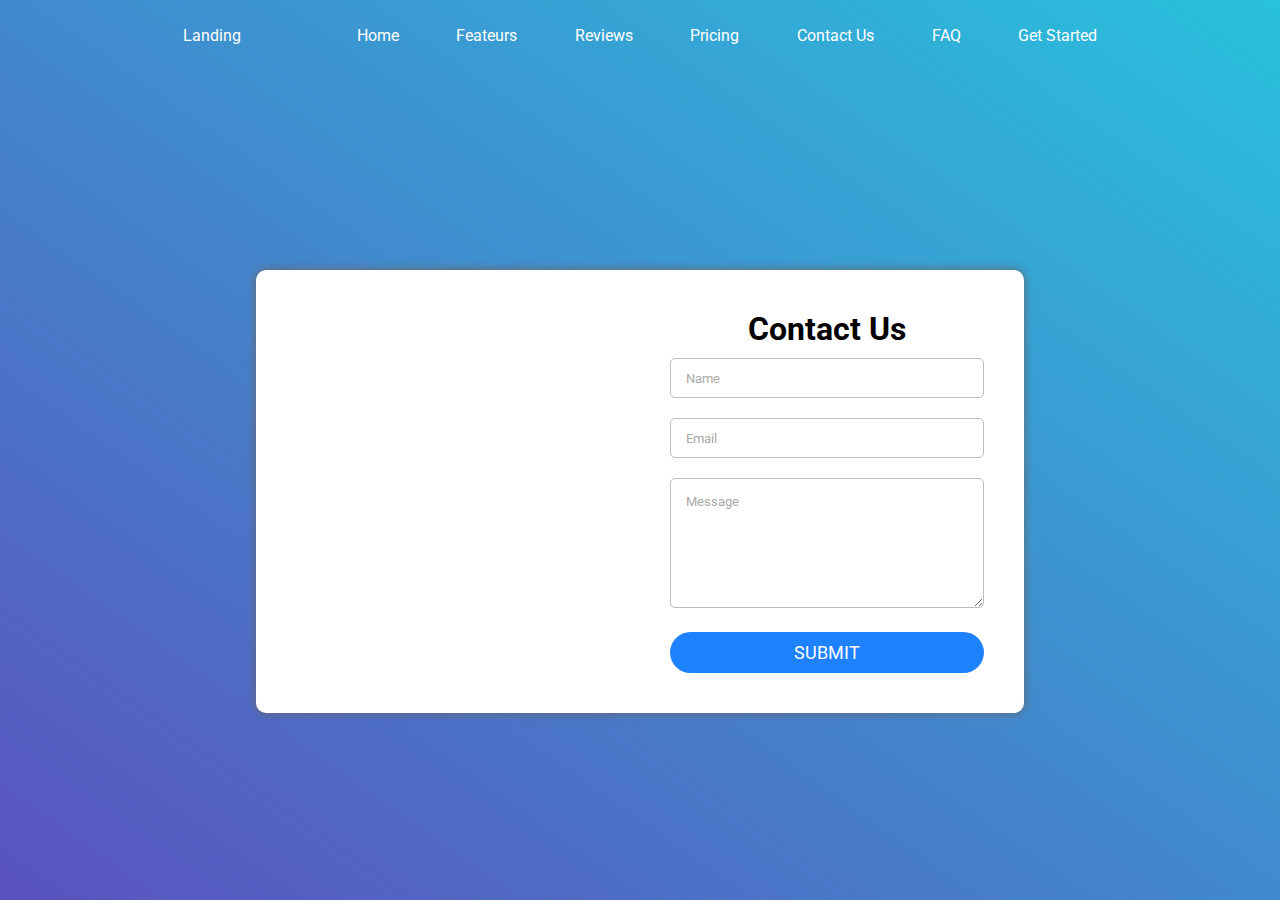
==== contact-us.html @ 50b220a0 "up" ====
<!DOCTYPE html>
<html lang="en">
<head>
    <meta charset="UTF-8">
    <meta http-equiv="X-UA-Compatible" content="IE=edge">
    <meta name="viewport" content="width=device-width, initial-scale=1.0">
    <title>Document</title>
    <link rel="stylesheet" href="style.css"/>
</head>
<body>
    <header class="nav center">
        <a href="#" class="landing center"> Landing </a>
        <input type="checkbox" name="" class="checkbtn"/>
        <ol class="center">
            <a href="./index.html"><li>Home</li></a>
            <a href="./feateurs.html"><li>Feateurs</li></a>
            <a href="./reviews.html"><li>Reviews</li> </a>
            <a href="./pricing.html"><li>Pricing</li> </a>
            <a href="./contact-us.html"><li>Contact Us</li></a>
            <a href="./faq.html"><li>FAQ</li></a>
            <a href="#"><li> Get Started</li></a>
        </ol>
    </header>
        <div class="contact-in">
           <div class="contact-map">
            <iframe src="https://www.google.com/maps/embed?pb=!1m18!1m12!1m3!1d425505.5460688221!2d-7.867197745891001!3d33.57254402391424!2m3!1f0!2f0!3f0!3m2!1i1024!2i768!4f13.1!3m3!1m2!1s0xda7cd4778aa113b%3A0xb06c1d84f310fd3!2sCasablanca!5e0!3m2!1sfr!2sma!4v1645385183930!5m2!1sfr!2sma" 
            width="100%" height="auto" 
            style="border:0;" allowfullscreen="" loading="lazy"></iframe>
           </div>
           <div class="contact-form">
               <h1>Contact Us</h1>
               <form>
                   <input type="text" placeholder="Name" class="contact-form-txt"/>
                   <input type="text" placeholder="Email" class="contact-form-txt"/>
                  <textarea placeholder="Message" class="contact-form-txtarea"></textarea>
                 <input type="submit" name="Submit" class="contact-form-btn"/>
               </form>
           </div>
        </div>
</body>
</html>
---- style.css ----
@import url('https://fonts.googleapis.com/css2?family=Metal+Mania&family=Roboto:wght@100&display=swap');
*, *::before,::after{
    font-family: 'Roboto', sans-serif;
    margin: 0;
    padding: 0;
    box-sizing:border-box;
    
 }
 
html{
    background:linear-gradient(to bottom left ,#29c1dd,#5a52be );
    background-repeat:no-repeat;
    background-size:contain;
    height: 100%;
    

}
body{
    width: 100%;
    display:grid;
    align-items: center;

}
/*navbar*/
 .center{
     display: flex;
     justify-content: center;
     align-items: center;
 }
 .nav{
     width: 85%;
     height: 70px;
     margin: 0 auto;
     justify-content: space-evenly;
 }
 .checkbtn{
     display: none;
 }
 .nav .landing{
     font-size: 1em;
 }
 .nav ol{
     list-style: none;
 }
 a{
     text-decoration: none;
     color:#ffffff;
     margin: .3em;
     padding: .5em 1.5em;
     border-radius: 10px;
 }
 a:hover{
    background-color: rgba(255,255,255,.3);
    border-radius: 2px;
 }
 @media(max-with:1000px){
     .checkbtn{
         display: block;
         width: 25px;
         height: 25px;
         cursor: pointer;
         position: relative;
         appearance: none;
         -webkit-appearance:none;
     }
     .checkbtn::before{
         content: '\f0C9';
         font-weight: 700;
         font-size: 1.9em;
         color: #ffffff;
     }
     .checkbtn::checked::before{content: '\f00d';}
     .nav ol{
         position: absolute;
         width: 100%;
         flex-direction: column;
         background:#333;
         top: 80px; left: 0;
         z-index: 100; 
         padding: 1.2em;
         clip-path: polygon(0 0, 100% 0, 100% 0, 0 0);
         transition: clip-path .4s;
     }
     .checkbtn::checked ~ ol{ clip-path: polygon(0 0, 100% 100%, 0 100%);}
     .nav ol::before{
         content: '';
         position: absolute;
         bottom: 0; left: 0;
         width: 100%;
         height: 5px;
         background:green;
     }
 }
/*main*/
.main-container{

    justify-content: space-between;
    width: 60%;
    height: auto;
    margin: 65px auto;
    margin-bottom: 50px;
    display: flex;
    flex-wrap: wrap;
    padding: 20px auto;
}

.pricing-container{
    margin-top: 50px;
    margin-bottom: 50px;
    width: 400px;
    color:#ffffff;
    font-style: none;
}
.pricing-tilte{
    font-size: 50px;
    font-style: none;
    font-weight:lighter;
    margin:0;
    padding:0;
}
.singup-container{
   
    width: 350px;
    border-radius:  5px;
    box-shadow: 0 4px 8px 0 rgba(0, 0, 0, 0.2), 0 6px 20px 0 rgba(0, 0, 0, 0.19);
    background-color: #ffffff;
    padding-top: 50px;
    padding-bottom: 50px;
}
.singup-tilte{
    font-size: 30px;
    color: #333;
    text-align: center;
  }
.inputs{
    display: block;
    margin: 0 auto;
    margin-bottom: 15px;
    padding-left: 10px;
    width:250px;
    height: 40px;
    font-weight: bold;
    border-radius: 5px;
    border-style: none;
    background-color: #f2f2f2;
}
.btn{
    border-style: none;
    border-radius: 50px;
    margin: auto;
    display: block;
    width: 250px;
    height: 40px;
    font-size: 18px;
    font-style: none;
    color: white;
    background-color:#1e81ff;
}

.pricing-btn{
    width: 150px;
    float: left;
    display: block;
    font-size: small;
    justify-items: left;
    margin: 20px 20px 20px 0;
    background-color: #00ca4c;
}
.pricing-p{
    line-height: 1.5;
    display: inline-block;
    vertical-align: middle;
    word-break: break-all;
}

/*contact us*/
.contact-in{
    width: 60%;
    height: auto;
    margin: 200px auto;
    display: flex;
    flex-wrap: wrap;
    padding: 10px;
    border-radius: 10px;
    background: #fff;
    box-shadow: 0px 0px 10px 0px #666;
}
.contact-map{
    width: 100%;
    height: auto;
    flex: 50%;
}
.contact-map iframe{
    width: 100%;
    height: 100%;
    
}
.contact-form{
    width: 100%;
    height: auto;
    flex: 50%;
    padding: 30px;
    text-align: center;
}
 .contact-form h1{
     margin-bottom: 10px;
 }

 .contact-form-txt{
    width: 100%;
    height: 40px;
    color: #000;
    border: 1px solid #bcbcbb;
    border-radius: 5px;
    outline: none;
    margin-bottom: 20px;
    padding: 15px;
}
.contact-form-txt::placeholder{
    color:#aaa ;
}
.contact-form-txtarea{
    width: 100%;
    height: 130px;
    color: #000;
    border: 1px solid #bcbcbb;
    border-radius: 5px;
    outline: none;
    margin-bottom: 20px;
    padding: 15px;
}
.contact-form-txtarea::placeholder{
    color:#aaa ;
}
.contact-form-btn{
    width: 100%;
    border: none;
    outline: none;
    border-radius: 50px;
    background: #1e81ff;
    color: #fff;
    text-transform: uppercase;
    padding: 10px 0;
    cursor: pointer;
    font-size: 18px;

}


/* pricing*/

.pricing-warp{
    width: 100%;
    height: auto;
    text-align: center;
}
.pricing-item{
    width:20%;
    height: auto;
    display: inline-block;
    text-align: center;
    background: #fff;
    border-radius: 20px;
    overflow: hidden;
    padding-bottom: 50px;
}
.pricing-top{
    width: 100%;
    height: auto;
    background: #1e81ff;
    padding: 50px 0px 100px 10px;
}
.pricing-top h1{
    
}
.pricing-midd{
    width: 140px;
    height: 140px;
    border-radius: 50%;
    margin: -80px auto 20px;
    padding-top: 30px;
    background: #fff;
    box-shadow: 0px 0px 5px 0px #aaa;
}
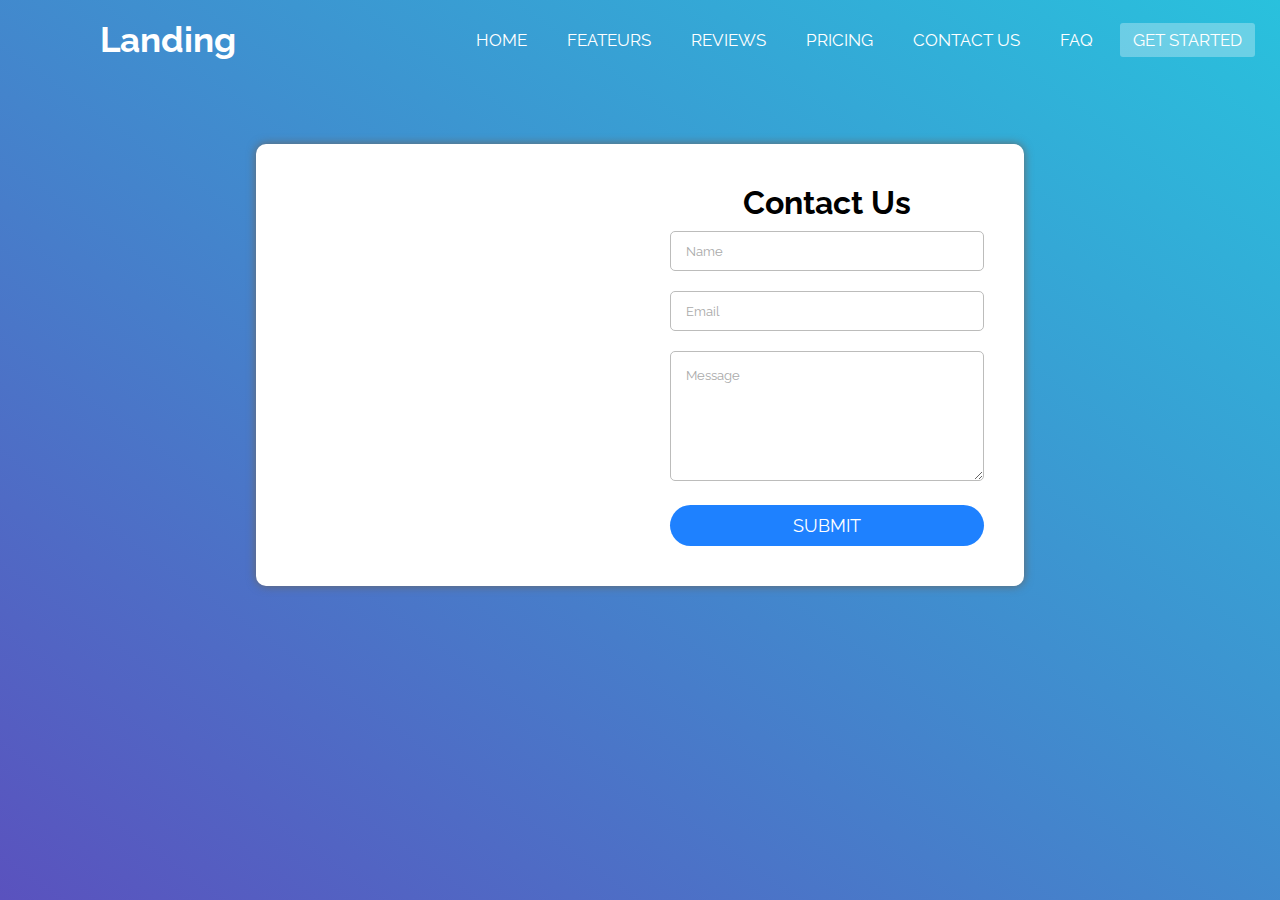
==== commit b9d67202: "up" ====
--- a/contact-us.html
+++ b/contact-us.html
@@ -5,27 +5,30 @@
     <meta http-equiv="X-UA-Compatible" content="IE=edge">
     <meta name="viewport" content="width=device-width, initial-scale=1.0">
     <title>Document</title>
+    <link href="https://fonts.googleapis.com/icon?family=Material+Icons"rel="stylesheet">
     <link rel="stylesheet" href="style.css"/>
 </head>
 <body>
-    <header class="nav center">
-        <a href="#" class="landing center"> Landing </a>
-        <input type="checkbox" name="" class="checkbtn"/>
-        <ol class="center">
-            <a href="./index.html"><li>Home</li></a>
-            <a href="./feateurs.html"><li>Feateurs</li></a>
-            <a href="./reviews.html"><li>Reviews</li> </a>
-            <a href="./pricing.html"><li>Pricing</li> </a>
-            <a href="./contact-us.html"><li>Contact Us</li></a>
-            <a href="./faq.html"><li>FAQ</li></a>
-            <a href="#"><li> Get Started</li></a>
-        </ol>
-    </header>
+    <nav class="nav">
+        <input type="checkbox" id="check">
+        <label for="check" class="checkbtn">
+            <span class="material-icons">list</span>
+        </label>
+        <label class="logo"> Landing </label> 
+        <ul>
+            <li><a href="./index.html">Home</a></li>
+            <li><a href="./feateurs.html">Feateurs</a></li>
+            <li><a href="./reviews.html">Reviews</a></li>
+            <li><a href="./pricing.html">Pricing</a></li>
+            <li><a href="./contact-us.html">Contact Us</a></li>
+            <li><a href="./faq.html">FAQ</a></li>
+            <li><a href="#" class="active">Get Started</a></li>
+        </ul>
+    </nav>
         <div class="contact-in">
            <div class="contact-map">
             <iframe src="https://www.google.com/maps/embed?pb=!1m18!1m12!1m3!1d425505.5460688221!2d-7.867197745891001!3d33.57254402391424!2m3!1f0!2f0!3f0!3m2!1i1024!2i768!4f13.1!3m3!1m2!1s0xda7cd4778aa113b%3A0xb06c1d84f310fd3!2sCasablanca!5e0!3m2!1sfr!2sma!4v1645385183930!5m2!1sfr!2sma" 
-            width="100%" height="auto" 
-            style="border:0;" allowfullscreen="" loading="lazy"></iframe>
+            width="100%" height="auto" style="border:0;" allowfullscreen="" loading="lazy"></iframe>
            </div>
            <div class="contact-form">
                <h1>Contact Us</h1>
--- a/style.css
+++ b/style.css
@@ -1,99 +1,70 @@
-@import url('https://fonts.googleapis.com/css2?family=Metal+Mania&family=Roboto:wght@100&display=swap');
+@import url('https://fonts.googleapis.com/css2?family=Metal+Mania&family=Raleway:ital,wght@0,100;0,200;0,300;0,400;0,500;0,600;1,100;1,200;1,300;1,400;1,500;1,700;1,800;1,900&family=Roboto:wght@100&display=swap');
 *, *::before,::after{
-    font-family: 'Roboto', sans-serif;
+    font-family: 'Raleway', sans-serif;
     margin: 0;
     padding: 0;
     box-sizing:border-box;
+    text-decoration: none;
+    list-style: none;
     
  }
  
 html{
-    background:linear-gradient(to bottom left ,#29c1dd,#5a52be );
-    background-repeat:no-repeat;
+    background:linear-gradient(to bottom left ,#29c1dd,#5a52be ) no-repeat;
     background-size:contain;
-    height: 100%;
-    
-
-}
-body{
-    width: 100%;
-    display:grid;
-    align-items: center;
-
-}
+    height:100%;
+}
+
 /*navbar*/
- .center{
-     display: flex;
-     justify-content: center;
-     align-items: center;
- }
- .nav{
-     width: 85%;
-     height: 70px;
-     margin: 0 auto;
-     justify-content: space-evenly;
- }
- .checkbtn{
-     display: none;
- }
- .nav .landing{
-     font-size: 1em;
- }
- .nav ol{
-     list-style: none;
- }
- a{
-     text-decoration: none;
-     color:#ffffff;
-     margin: .3em;
-     padding: .5em 1.5em;
-     border-radius: 10px;
- }
- a:hover{
-    background-color: rgba(255,255,255,.3);
-    border-radius: 2px;
- }
- @media(max-with:1000px){
-     .checkbtn{
-         display: block;
-         width: 25px;
-         height: 25px;
-         cursor: pointer;
-         position: relative;
-         appearance: none;
-         -webkit-appearance:none;
-     }
-     .checkbtn::before{
-         content: '\f0C9';
-         font-weight: 700;
-         font-size: 1.9em;
-         color: #ffffff;
-     }
-     .checkbtn::checked::before{content: '\f00d';}
-     .nav ol{
-         position: absolute;
-         width: 100%;
-         flex-direction: column;
-         background:#333;
-         top: 80px; left: 0;
-         z-index: 100; 
-         padding: 1.2em;
-         clip-path: polygon(0 0, 100% 0, 100% 0, 0 0);
-         transition: clip-path .4s;
-     }
-     .checkbtn::checked ~ ol{ clip-path: polygon(0 0, 100% 100%, 0 100%);}
-     .nav ol::before{
-         content: '';
-         position: absolute;
-         bottom: 0; left: 0;
-         width: 100%;
-         height: 5px;
-         background:green;
-     }
- }
-/*main*/
+
+nav{
+    height: 80px;
+    width: 100%;
+  }
+  
+  .logo{
+    color: white;
+    font-size: 35px;
+    line-height: 80px;
+    padding: 0 100px;
+    font-weight: bold;
+  }
+  .nav ul{
+    float: right;
+    margin-right: 20px;
+  }
+  .nav ul li{
+    display: inline-block;
+    line-height: 80px;
+    margin: 0 5px;
+  }
+  .nav ul li a{
+    color: white;
+    font-size: 17px;
+    padding: 7px 13px;
+    border-radius: 3px;
+    text-transform: uppercase;
+  }
+  a.active,a:hover{
+    background:rgba(275, 275, 275, 0.3);
+    transition: .5s;
+  }
+  .checkbtn{
+    font-size: 30px;
+    color: white;
+    float: right;
+    line-height: 80px;
+    margin-right: 40px;
+    cursor: pointer;
+    display: none;
+  }
+  #check{
+    display: none;
+  }
+
+
+/**main**/
 .main-container{
-
     justify-content: space-between;
     width: 60%;
     height: auto;
@@ -105,8 +76,8 @@
 }
 
 .pricing-container{
-    margin-top: 50px;
-    margin-bottom: 50px;
+    margin-top: 5%;
+    margin-bottom: 5%;
     width: 400px;
     color:#ffffff;
     font-style: none;
@@ -177,7 +148,7 @@
 .contact-in{
     width: 60%;
     height: auto;
-    margin: 200px auto;
+    margin:5% auto;
     display: flex;
     flex-wrap: wrap;
     padding: 10px;
@@ -249,37 +220,309 @@
 
 /* pricing*/
 
+.warp{
+display: flex;
+align-items: center;
+justify-content: center;
+min-height: 100vh;
+}
 .pricing-warp{
-    width: 100%;
-    height: auto;
+    width: 400px;
+    background: #ffffff;
+    padding: 30px;
+
+    border-radius:16px;
+    box-shadow: 10px 10px 15px rgba(0,0,0,0.05);
+}
+header{
+    display: flex;
+    position: relative;
+    align-items: center;
+    height: 55px;
+    border: 1px solid #aeaae5;
+    border-radius: 30px;
+}
+
+header label{
+    height: 100%;
+    z-index: 2;
+    width: 30%;
+    display: flex;
+    position: relative;
+    font-size: 18px;
+    cursor: pointer;
+    align-items: center;
+    justify-content: center;
+    transition: color 0.3s ease;
+}
+#tab-1:checked ~ header .tab-1,
+#tab-2:checked ~ header .tab-2,
+#tab-3:checked ~ header .tab-3{
+    color: #fff;
+}
+header label:nth-child(2){
+    width: 40%;
+}
+.slider{
+    position: absolute;
+    height: 85%;
+    border-radius: inherit;
+    background:linear-gradient(170deg,#29c1dd,#5a52be );
+    transition: all 0.3s ease;
+}
+#tab-1:checked ~ header .slider{
+    left: 0%;
+    width: 90px;
+    transform: translateX(5%);
+}
+#tab-2:checked ~ header .slider{
+    left: 50%;
+    width: 120px;
+    transform: translateX(-50%);
+}
+#tab-3:checked ~ header .slider{
+    left: 100%;
+    width: 95px;
+    transform: translateX(-105%);
+}
+.pricing-warp input[type="radio"]{
+    display: none;
+}
+ 
+.row .price-details{
+    margin: 20px 0;
     text-align: center;
-}
-.pricing-item{
-    width:20%;
-    height: auto;
-    display: inline-block;
+    padding-bottom: 25px;
+    border-bottom: 1px solid #29c1dd;
+}
+.price-details .price{
+    font-size: 65px;
+    font-weight: 600;
+    position: relative;
+}
+.price-details .price::before{
+    position: absolute;
+    content: "$";
+    font-size: 20px;
+}
+
+/*reviews*/
+
+.reviews-warp{
+    display: flex;
+    justify-content: center;
+    align-items: center;
+    flex-direction: column;
+    width: 100%;
+}
+
+.reviews-header{
+    letter-spacing: 1px;
+    margin: 30px 0;
+    padding: 10px 20px;
+    display: flex;
+    flex-direction: column;
+    justify-content: center;
+    align-items: center;
+}
+.reviews-header h1{
+    font-size: 35px;
+    font-weight: 500;
+    background-color: #00ca4c;
+    color: #fff;
+    padding: 10px 20px;
+}
+.reviews-header span{
+    font-size: 20px;
+    color: #ffffff;
+    margin-bottom: 10px;
+    letter-spacing: 2px;
+    text-transform: uppercase;
+}
+.reviews-container{
+    display:flex;
+    justify-content:center;
+    align-items: center;
+    flex-wrap:wrap;
+    width: 90%; 
+}
+.reviews-box{
+    width: 500px;
+    box-shadow: 2px 2px 30px rgba(0, 0, 0, 0.1);
+    background-color:#fff;
+    padding: 20px;
+    margin: 15px;
+    cursor: pointer;
+}
+.profile-img{
+    width: 50px;
+    height: 50px;
+    border-radius: 50%;
+    overflow: hidden;
+    margin-right: 10px;
+
+}
+.profile-img img{
+    width: 100%;
+    height: 100%;
+    object-fit: cover;
+    object-position: center;
+}
+.profile{
+    display: flex;
+    flex-direction: center;
+}
+.name-user{
+    display: flex;
+    flex-direction:column;
+}
+.name-user strong{
+    color: #333;
+    font-size: 20px;
+    letter-spacing: 1px;
+}
+.name-user span{
+    color: #666;
+    font-size: 15px;
+
+}.reviews{
+    color: #f9d71c;
+}
+.box-top{
+    display:flex;
+    justify-content: space-between;
+    align-items: center;
+}
+.client-comment p{
+    font-size: 18px;
+    color: #333;
+}
+/*** featurs***/
+.features{
+background-color: #fafbfc ;
+padding: 20px 0;
+}
+.container{
+    width: 100%;
+    max-width: 1100px;
+    margin: 0 auto;
+}
+.features-top,
+.features-container{
+    padding: 0 20px;
+}
+.features-top{
     text-align: center;
-    background: #fff;
-    border-radius: 20px;
-    overflow: hidden;
-    padding-bottom: 50px;
-}
-.pricing-top{
-    width: 100%;
-    height: auto;
-    background: #1e81ff;
-    padding: 50px 0px 100px 10px;
-}
-.pricing-top h1{
+}
+.features-top h1{
+    font-size: 35px;
+    margin-bottom: 20px;
+    line-height: 25px;
+    color: #071e55 ;
+}
+.features-top p{
+    color: #071e55;
+    font-size:18px;
+    line-height:32px;
+    margin-bottom: 20px;
+    padding: 0 50px;
+    font-weight: 300;
+}
+
+.features-container{
+    display: grid;
+    grid-template-columns: 1fr 1fr 1fr;
+}
+
+.feature-item{
+    padding: 16px;
+    margin-top: 32px;
+    text-align: center;
+}
+.feature-item span{
+    font-size:50px;
+    margin-bottom: 8px;
+    color:#1e81ff;
+}
+
+.feature-info h1{
+    font-size:20px;
+    color: #071e55;
+    margin-bottom: 8px;
+}
+
+.feature-info p{
+    font-size: 16px;
+    color:#666;
+    line-height: 32px;
+    font-weight: 300;
+}
+
+@media (max-width: 952px){
+    .logo{
+      font-size: 30px;
+      padding-left: 50px;
+    }
+    .nav ul li a{
+      font-size: 16px;
+    }
+  }
+  @media (max-width: 858px){
     
-}
-.pricing-midd{
-    width: 140px;
-    height: 140px;
-    border-radius: 50%;
-    margin: -80px auto 20px;
-    padding-top: 30px;
-    background: #fff;
-    box-shadow: 0px 0px 5px 0px #aaa;
-}
-
+    .checkbtn{
+      display: block;
+    }
+     ul{
+      position: fixed;
+      width: 100%;
+      height: 100vh;
+      background: #2c3e50;
+      top: 80px;
+      left: -100%;
+      text-align: center;
+      transition: all .5s;
+    }
+    .nav ul li{
+      display: block;
+      margin: 50px 0;
+      line-height: 30px;
+    }
+    .nav ul li a{
+      font-size: 20px;
+    }
+    a:hover,a.active{
+      background: none;
+      color: #0082e6;
+    }
+    #check:checked ~  ul{
+        left: 0;
+      }
+    .features-top{
+        padding: 0;
+    }
+    .features-container{
+        grid-template-columns: 1fr;
+    }
+   
+  }
+
+
+
+
+
+
+
+
+
+
+
+
+
+
+
+
+
+
+
+
+
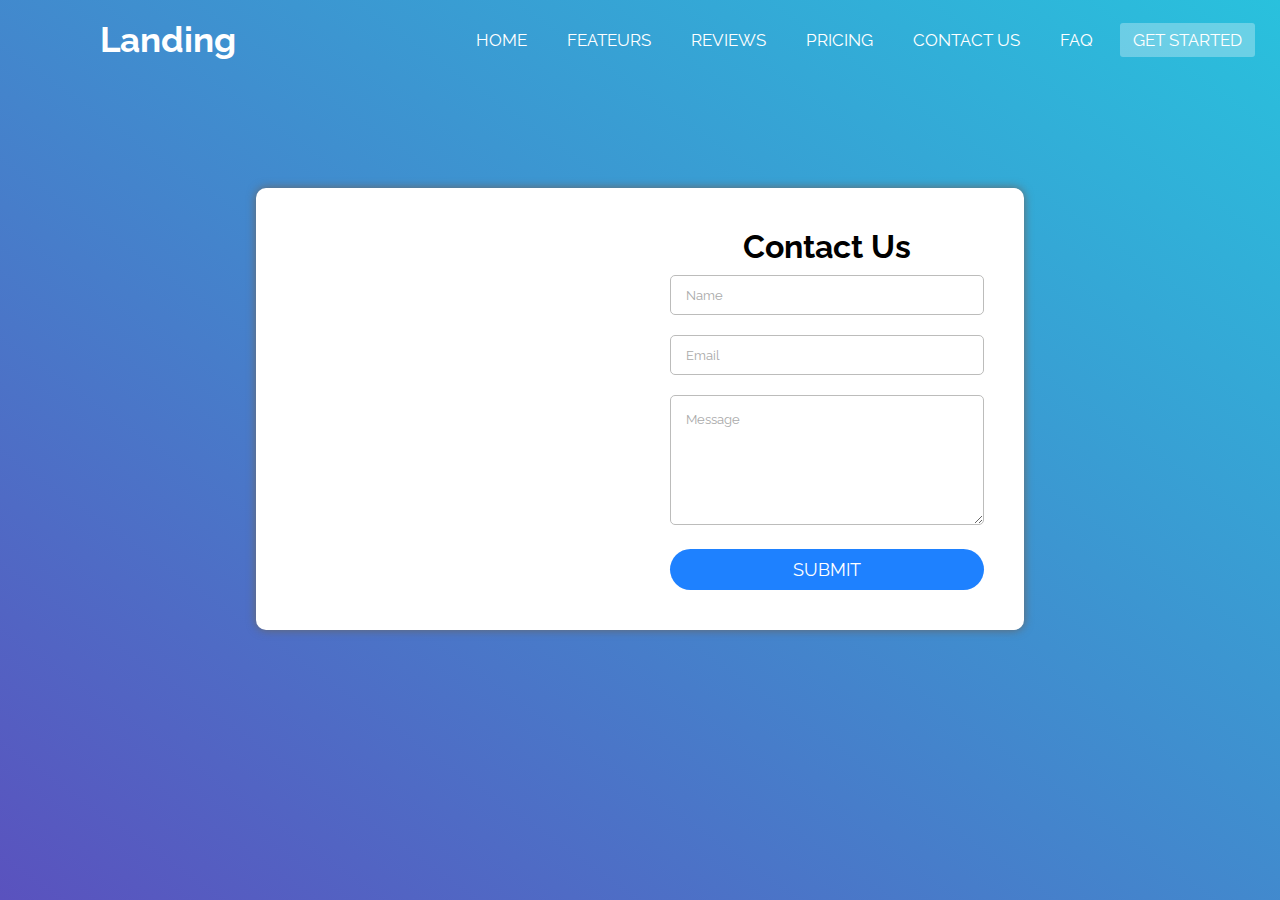
==== commit 3ae6c1bf: "up" ====
--- a/contact-us.html
+++ b/contact-us.html
@@ -8,8 +8,8 @@
     <link href="https://fonts.googleapis.com/icon?family=Material+Icons"rel="stylesheet">
     <link rel="stylesheet" href="style.css"/>
 </head>
-<body>
-    <nav class="nav">
+<body> 
+    <nav class="nav"> 
         <input type="checkbox" id="check">
         <label for="check" class="checkbtn">
             <span class="material-icons">list</span>
--- a/style.css
+++ b/style.css
@@ -1,24 +1,23 @@
 @import url('https://fonts.googleapis.com/css2?family=Metal+Mania&family=Raleway:ital,wght@0,100;0,200;0,300;0,400;0,500;0,600;1,100;1,200;1,300;1,400;1,500;1,700;1,800;1,900&family=Roboto:wght@100&display=swap');
-*, *::before,::after{
+*{
     font-family: 'Raleway', sans-serif;
     margin: 0;
     padding: 0;
     box-sizing:border-box;
     text-decoration: none;
     list-style: none;
-    
+
  }
  
 html{
     background:linear-gradient(to bottom left ,#29c1dd,#5a52be ) no-repeat;
     background-size:contain;
-    height:100%;
-}
-
+    min-height: 100vh;
+}
 /*navbar*/
 
 nav{
-    height: 80px;
+    height: 60px;
     width: 100%;
   }
   
@@ -29,16 +28,16 @@
     padding: 0 100px;
     font-weight: bold;
   }
-  .nav ul{
+  nav ul{
     float: right;
     margin-right: 20px;
   }
-  .nav ul li{
+  nav ul li{
     display: inline-block;
     line-height: 80px;
     margin: 0 5px;
   }
-  .nav ul li a{
+  nav ul li a{
     color: white;
     font-size: 17px;
     padding: 7px 13px;
@@ -47,7 +46,7 @@
   }
   a.active,a:hover{
     background:rgba(275, 275, 275, 0.3);
-    transition: .5s;
+    transition: 0.5s;
   }
   .checkbtn{
     font-size: 30px;
@@ -63,28 +62,28 @@
   }
 
 
-/**main**/
+/**HOME**/
 .main-container{
+
     justify-content: space-between;
     width: 60%;
     height: auto;
-    margin: 65px auto;
-    margin-bottom: 50px;
+    margin: 50px auto;
     display: flex;
     flex-wrap: wrap;
     padding: 20px auto;
 }
 
 .pricing-container{
+
     margin-top: 5%;
     margin-bottom: 5%;
     width: 400px;
-    color:#ffffff;
-    font-style: none;
+    color:#fff;
 }
 .pricing-tilte{
+
     font-size: 50px;
-    font-style: none;
     font-weight:lighter;
     margin:0;
     padding:0;
@@ -92,14 +91,14 @@
 .singup-container{
    
     width: 350px;
-    border-radius:  5px;
-    box-shadow: 0 4px 8px 0 rgba(0, 0, 0, 0.2), 0 6px 20px 0 rgba(0, 0, 0, 0.19);
-    background-color: #ffffff;
-    padding-top: 50px;
-    padding-bottom: 50px;
+    background: #fff;
+    border-radius: 16px;
+    padding: 30px;
+    box-shadow: 10px 10px 15px rgba(0,0,0,0.05);
 }
 .singup-tilte{
     font-size: 30px;
+    padding-bottom: 10px;
     color: #333;
     text-align: center;
   }
@@ -123,7 +122,6 @@
     width: 250px;
     height: 40px;
     font-size: 18px;
-    font-style: none;
     color: white;
     background-color:#1e81ff;
 }
@@ -145,10 +143,11 @@
 }
 
 /*contact us*/
+
 .contact-in{
     width: 60%;
     height: auto;
-    margin:5% auto;
+    margin:10% auto;
     display: flex;
     flex-wrap: wrap;
     padding: 10px;
@@ -216,25 +215,25 @@
     font-size: 18px;
 
 }
-
-
 /* pricing*/
 
 .warp{
-display: flex;
-align-items: center;
-justify-content: center;
-min-height: 100vh;
-}
+    display:flex;
+    align-items: center;
+    justify-content: center;
+    width: 100%;
+    min-height: 80vh;
+    }
+
 .pricing-warp{
     width: 400px;
-    background: #ffffff;
+    background: #fff;
+    border-radius: 16px;
     padding: 30px;
-
-    border-radius:16px;
     box-shadow: 10px 10px 15px rgba(0,0,0,0.05);
 }
-header{
+
+.pricing-warp header{
     display: flex;
     position: relative;
     align-items: center;
@@ -245,65 +244,151 @@
 
 header label{
     height: 100%;
-    z-index: 2;
+    z-index: 1;
     width: 30%;
     display: flex;
-    position: relative;
+    /* position: relative; */
     font-size: 18px;
     cursor: pointer;
     align-items: center;
     justify-content: center;
     transition: color 0.3s ease;
 }
+
 #tab-1:checked ~ header .tab-1,
 #tab-2:checked ~ header .tab-2,
 #tab-3:checked ~ header .tab-3{
     color: #fff;
 }
+
 header label:nth-child(2){
     width: 40%;
 }
-.slider{
+
+header .slider{
     position: absolute;
     height: 85%;
     border-radius: inherit;
     background:linear-gradient(170deg,#29c1dd,#5a52be );
     transition: all 0.3s ease;
 }
+
 #tab-1:checked ~ header .slider{
     left: 0%;
     width: 90px;
     transform: translateX(5%);
 }
+
 #tab-2:checked ~ header .slider{
     left: 50%;
     width: 120px;
     transform: translateX(-50%);
 }
+
 #tab-3:checked ~ header .slider{
     left: 100%;
     width: 95px;
     transform: translateX(-105%);
 }
+
 .pricing-warp input[type="radio"]{
     display: none;
 }
- 
+
+.cards-area .cards{
+    display: flex;
+    width: 300%;
+}
+.cards .row{
+    width:33.4%;
+}
+.cards-area {
+    overflow: hidden;
+}
+
+.cards .row-1{
+    transition: all .3s ease;
+}
+#tab-1:checked ~ .cards-area .cards .row-1{
+    margin-left: 0%;
+ }
+ #tab-2:checked ~ .cards-area .cards .row-1{
+   margin-left: -33.4%;
+ }
+ #tab-3:checked ~ .cards-area .cards .row-1{
+    margin-left: -66.8%;
+ }
+
 .row .price-details{
     margin: 20px 0;
     text-align: center;
     padding-bottom: 25px;
     border-bottom: 1px solid #29c1dd;
 }
+
 .price-details .price{
     font-size: 65px;
     font-weight: 600;
     position: relative;
 }
+
+.price-details .price::before,
+.price-details .price::after{
+    position: absolute;
+    font-weight: 400;
+}
+
 .price-details .price::before{
-    position: absolute;
     content: "$";
     font-size: 20px;
+    left: -13px;
+    top: 17px;
+} 
+
+.price-details .price::after{
+    content: "/mon";
+    font-size: 13px;
+    right: -33px;
+    bottom: 17px;
+}
+
+.price-details p{
+    font-size: 18px;
+    margin-top: 5px;
+}
+
+.row .pricing-features li{
+    display: flex;
+    align-items: center;
+    font-size: 15px;
+    margin-bottom: 10px;
+    list-style: none;
+}
+
+.pricing-features .material-icons{
+    color: #00ca4c;
+}
+
+.feat-span{
+    margin-left: 10px;
+}
+
+.pricing-warp button{
+  width: 100%;
+  border-radius: 25px;
+  border: none;
+  outline: none;
+  height: 50px;
+  font-size: 18px;
+  color: #fff;
+  cursor: pointer;
+  margin-top: 20px;
+  background:linear-gradient(170deg,#29c1dd,#5a52be );
+  transition: transform 0.3s ease;
+}
+
+.pricing-warp button:hover{
+    transform: scale(0.98);
 }
 
 /*reviews*/
@@ -370,7 +455,7 @@
 }
 .profile{
     display: flex;
-    flex-direction: center;
+    flex-direction:column;
 }
 .name-user{
     display: flex;
@@ -397,7 +482,10 @@
     font-size: 18px;
     color: #333;
 }
+
+
 /*** featurs***/
+
 .features{
 background-color: #fafbfc ;
 padding: 20px 0;
@@ -459,70 +547,194 @@
 }
 
 @media (max-width: 952px){
-    .logo{
-      font-size: 30px;
-      padding-left: 50px;
+  .logo{
+    font-size: 30px;
+    padding-left: 50px;
+  }
+  .nav ul li a{
+    font-size: 16px;
+  }
+}
+@media (max-width: 858px){
+  
+  .checkbtn{
+    display: block;
+  }
+   .nav-ul{
+    position: fixed;
+    width: 100%;
+    height: 100vh;
+    background: #2c3e50;
+    top: 80px;
+    left: -100%;
+    z-index:2; 
+    text-align: center;
+    transition: all .5s;
+  }
+  .nav ul li{
+    display: block;
+    margin: 50px 0;
+    line-height: 30px;
+  }
+  .nav ul li a{
+    font-size: 20px;
+  }
+  a:hover,a.active{
+    background: none;
+    color: #0082e6;
+  }
+  #check:checked ~  ul{
+      left: 0;
     }
-    .nav ul li a{
-      font-size: 16px;
-    }
-  }
-  @media (max-width: 858px){
-    
-    .checkbtn{
-      display: block;
-    }
-     ul{
-      position: fixed;
-      width: 100%;
-      height: 100vh;
-      background: #2c3e50;
-      top: 80px;
-      left: -100%;
-      text-align: center;
-      transition: all .5s;
-    }
-    .nav ul li{
-      display: block;
-      margin: 50px 0;
-      line-height: 30px;
-    }
-    .nav ul li a{
-      font-size: 20px;
-    }
-    a:hover,a.active{
-      background: none;
-      color: #0082e6;
-    }
-    #check:checked ~  ul{
-        left: 0;
-      }
-    .features-top{
-        padding: 0;
-    }
-    .features-container{
-        grid-template-columns: 1fr;
-    }
-   
-  }
-
-
-
-
-
-
-
-
-
-
-
-
-
-
-
-
-
-
-
-
-
+  .features-top{
+      padding: 0;
+  }
+  .features-container{
+      grid-template-columns: 1fr;
+  }
+ 
+}
+
+
+/* FAQ */
+.faq{
+  margin: 0;
+  padding: 0;
+  display:flex;
+  align-items: center;
+  justify-content: center;
+  width: 100%;
+  min-height: 80vh;
+}
+.faq-warp{
+  max-width: 600px;
+  padding: 0 20px;
+}
+.faq-header{
+  letter-spacing: 1px;
+  margin:0;
+  padding: 0 20px;
+  display: flex;
+  flex-direction: column;
+  justify-content: center;
+  align-items: center;
+}
+.faq-header h1{
+  font-size: 35px;
+  font-weight: 500;
+  color: #fff;
+  padding: 0 20px;
+}
+.faq-header span{
+  padding-top: 10px;
+  padding-bottom: 20px;
+  font-size: 20px;
+  color: #ffffff;
+  letter-spacing: 2px;
+
+}
+
+.faq-warp .parent-tab,
+.faq-warp .child-tab{
+  margin-bottom: 8px;
+  border-radius: 3px;
+  box-shadow: 0 0 15px rgba(0, 0, 0, .18);
+
+}
+.faq-warp .parent-tab label,
+.faq-warp .child-tab label{
+  background-color:#00ca4c;
+  padding: 10px 20px;
+  display: flex;
+  align-items: center;
+  justify-content: space-between;
+  cursor: pointer;
+  border-radius:3px;
+  position: relative;
+  transition: all 0.3s ease;
+}
+
+.faq-titel{
+  color: #fff;
+  font-size:18px;
+  font-weight: 500;
+  text-shadow: 0 -1px 1px #00ca4c;
+}
+  
+.faq-warp .child-tab label .faq-titel{
+  font-size: 17px;
+}
+
+.parent-tab label .icon{
+  position: relative;
+  height: 30px;
+  width: 30px;
+  font-size: 15px;
+  color:#00ca4c;
+  display: block;
+  background: #fff;
+  border-radius: 50%;
+  text-shadow: 0 -1px 1px #00ca4c;
+}
+.faq-warp .child-tab label .icon{
+  height: 27px;
+  width: 27px;
+}
+.parent-tab label .icon span{
+  position: absolute;
+  top: 50%;
+  left: 50%;
+  transform: translate(-50%, -50%);
+}
+.parent-tab input:checked ~ label .icon span:before,
+.child-tab input:checked ~ label .icon span:before{
+  content: '\e15b';
+}
+
+.parent-tab input ~ label .icon span:before,
+.child-tab input ~ label .icon span:before{
+  content: '\e145';
+}
+
+.faq-warp .parent-tab .faq-content,
+.faq-warp .child-tab .sub-content{
+ max-height: 0px;
+ overflow: hidden;
+ background: #fff;
+ border-radius: 0 0 3px 3px;
+ transition: all 0.4s ease;
+}
+.parent-tab input:checked ~ .faq-content,
+.child-tab  input:checked ~ .sub-content{
+  max-height: 100vh;
+}
+
+.tab-3 input:checked ~ .faq-content{
+  padding: 15px 20px;
+}
+
+.parent-tab .faq-content p,
+.child-tab .sub-content p{
+  font-size: 16px;
+  padding: 15px 20px;
+}
+
+.child-tab .sub-content p{
+  font-size: 15px;
+}
+
+input[type="radio"],
+input[type="checkbox"]{
+  display: none;
+}
+
+
+
+
+
+
+
+
+
+
+
